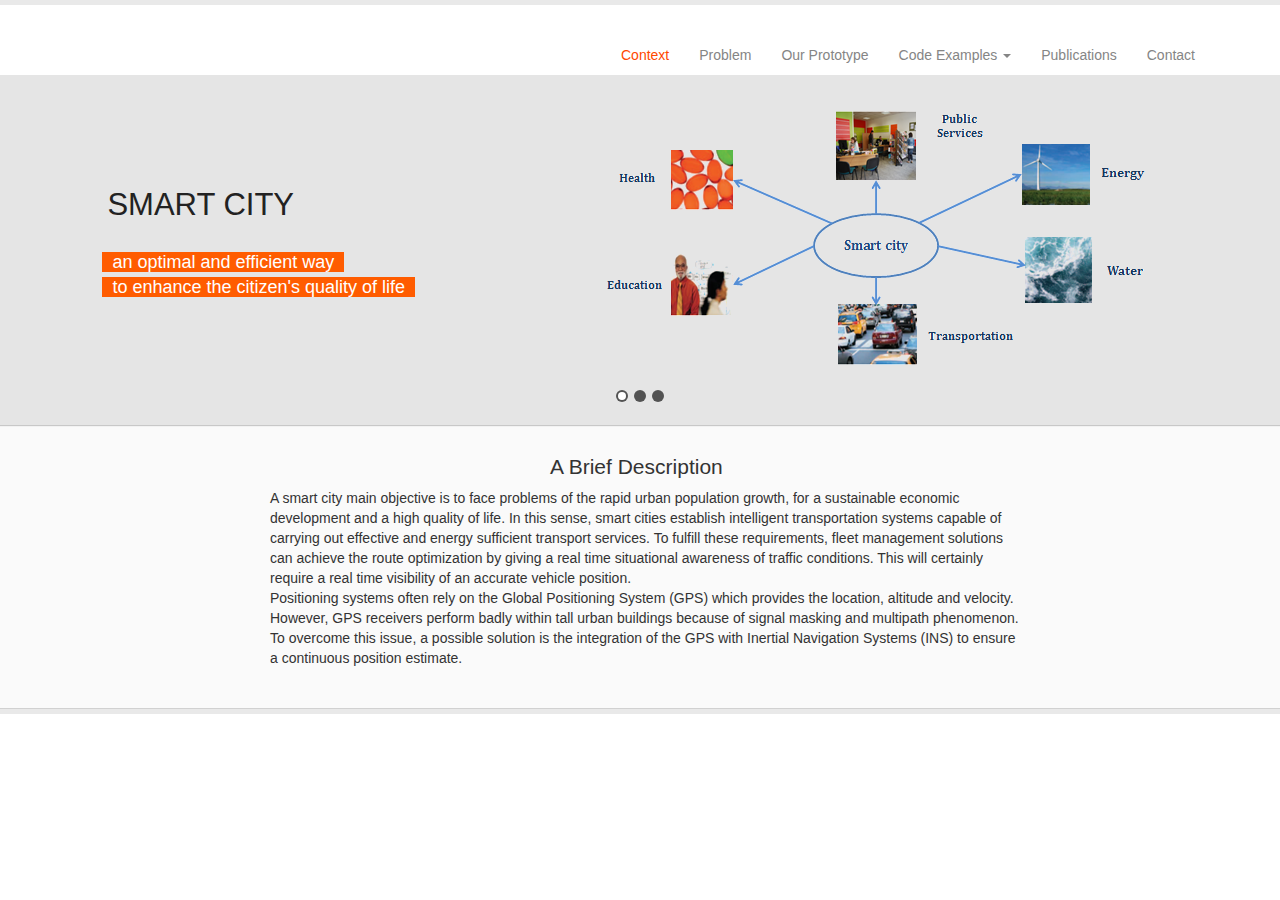
==== index.html @ 64ee73af "First release" ====
<!DOCTYPE html>
<html lang="en">
  <head>
    <meta charset="utf-8">
    <meta http-equiv="X-UA-Compatible" content="IE=edge">
    <meta name="viewport" content="width=device-width, initial-scale=1.0">
    <meta name="description" content="">
    <meta name="author" content="">
    <title>Bootstrap business-plate template </title>

    <!-- Bootstrap core CSS -->
    <link href="assets/bootstrap/css/bootstrap.min.css" rel="stylesheet">

    <!-- Just for debugging purposes. Don't actually copy this line! -->
    <!--[if lt IE 9]><script src="themes/assets/js/ie8-responsive-file-warning.js"></script><![endif]-->

    <!-- HTML5 shim and Respond.js IE8 support of HTML5 elements and media queries -->
    <!--[if lt IE 9]>
      <script src="https://oss.maxcdn.com/libs/html5shiv/3.7.0/html5shiv.js"></script>
      <script src="https://oss.maxcdn.com/libs/respond.js/1.4.2/respond.min.js"></script>
    <![endif]-->

	<!-- CSS Implementing Plugins -->
    <link rel="stylesheet" href="assets/custom/css/flexslider.css" type="text/css" media="screen">    	
    <link rel="stylesheet" href="assets/custom/css/parallax-slider.css" type="text/css">
    <link rel="stylesheet" href="assets/font-awesome-4.0.3/css/font-awesome.min.css" type="text/css">

    <!-- Custom styles for this template -->
	
    <link href="assets/custom/css/business-plate.css" rel="stylesheet">
    <link rel="shortcut icon" href="assets/custom/ico/favicon.ico">
  </head>
<!-- NAVBAR
================================================== -->
  <body>
	<div class="top">
    <!--div class="container">
        <div class="row-fluid">
            <ul class="phone-mail">
                <li><i class="fa fa-phone"></i><span>074 11 9211 00</span></li>
                <li><i class="fa fa-envelope"></i><span>developer.sba@gmail.com</span></li>
            </ul>
            <ul class="loginbar">
                <li><a href="#" class="login-btn">Help</a></li>
                <li class="devider">&nbsp;</li>
                <li><a href="#" class="login-btn">Login</a></li>
            </ul>
        </div>
    </div>
	</div-->
	
    <!-- topHeaderSection -->	
    <div class="topHeaderSection" position="absolute" top="150px">		
    <div class="header">			
		<div class="container">
        <div class="navbar-header">
          <button type="button" class="navbar-toggle" data-toggle="collapse" data-target=".navbar-collapse">
            <span class="sr-only">Toggle navigation</span>
            <span class="icon-bar"></span>
            <span class="icon-bar"></span>
            <span class="icon-bar"></span>
          </button>
          <a class="navbar-brand" href="index.html"><img src="assets/custom/img/logo.png" alt="My web solution" /></a>
        </div>
        <div class="navbar-collapse collapse">
          <ul class="nav navbar-nav">
            
          </ul>
          <ul class="nav navbar-nav navbar-right">
            <li class="active"><a href="index.html">Context</a></li>
			<li><a href="problem.html">Problem</a></li>
            <li><a href="prototype.html">Our Prototype</a></li>        
			   <li class="dropdown">
              <a href="#" class="dropdown-toggle" data-toggle="dropdown">Code Examples <b class="caret"></b></a>
              <ul class="dropdown-menu">
                <li><a href="code1.html">SVM/Grid Search</a></li>
                <li><a href="code2.html">SVM/Genetic Algorithm</a></li>
              </ul>
            </li>
			<li><a href="publication.html">Publications</a></li>
			<li><a href="contact.html">Contact</a></li>
          </ul>
        </div><!--/.nav-collapse -->
      </div>
	</div>
	</div>

    <!-- bannerSection -->
    <div class="bannerSection">
		<div class="slider-inner">
			<div id="da-slider" class="da-slider">
				<div class="da-slide">
					<h2><i>Smart City</i></h2>
					<p><i>an optimal and efficient way</i> <br> <i>to enhance the citizen's quality of life</i> <br></p>
					<div class="da-img"><img src="assets/custom/img/smart.png" alt="" /></div>
				</div>
				
				<div class="da-slide">
					<h2><i>Among major challenges is </i> <br> <i>the creation of intelligent</i> <br> <i>transportation systems</i></h2>
					<!--p><i>effective and energy sufficient</i> <br> <i>transport services</i> <br> <i>at an inexpensive cost</i></p-->
					<div class="da-img"><img src="assets/custom/img/transport.png" alt="" /></div>
				</div>
				
				
				
				<div class="da-slide">
					<h2><i>One way is to include</i> <br> <i>fleet management solutions</i></h2>
					<!--p><i>Awesome business logic</i> <br> <i>3 business success history</i></p-->
					<div class="da-img"><img src="assets/custom/img/fleet.png" alt="" /></div>
				</div>
				<nav class="da-arrows">
					<span class="da-arrows-prev"></span>
					<span class="da-arrows-next"></span>		
				</nav>
			</div><!--/da-slider-->
		</div><!--/slider-->
		<!--=== End Slider ===-->


	</div>
    <!-- highlightSection -->
    <div class="highlightSection">
		<div class="container">
			<div class="row">
			<div class="col-md-8">			
			 <h2>A Brief Description</h2>			
			<p style="position:relative; left:200px"> 
			A smart city main objective is to face problems of the rapid
             urban population growth, for a sustainable economic development and a high quality of life. In this sense, smart cities establish intelligent transportation systems capable of carrying out effective and energy
             sufficient transport services. To fulfill these requirements, fleet management solutions can achieve the route
optimization by giving a real time situational
awareness of traffic conditions. This will certainly require a real time visibility of an accurate vehicle position. <br>
Positioning systems often rely on the Global Positioning System (GPS) which provides the location, altitude and velocity. However, GPS receivers perform badly within tall urban
buildings because of signal masking
and multipath phenomenon. To overcome this issue, a possible solution is the integration of the GPS with Inertial Navigation Systems
(INS) to ensure
a continuous position estimate.
	</p>


			</div>
			<!--div class="col-md-4 align-right"> 
			<h4>Responsive Design
			At vero eos et accusamus et iusto odio dignissimos ducimus qui blanditiis </h4>
			<a class="btn btn btn-brand" href="#">read more</a>
				</p>
				<a download href="D:\sensors\Rstudio\SVM+GRID80TRAIN20TEST\Nouveau dossier\est6.txt"> Clicking on this link will force download the file</a>
			</div-->
			
			</div>
		</div>
	</div>


    
<!-- JS Global Compulsory -->			
<script type="text/javascript" src="assets/custom/js/jquery-1.8.2.min.js"></script>
<script type="text/javascript" src="assets/custom/js/modernizr.custom.js"></script>		
<script type="text/javascript" src="assets/bootstrap/js/bootstrap.min.js"></script>	
	
	<!-- JS Implementing Plugins -->           
<script type="text/javascript" src="assets/custom/js/jquery.flexslider-min.js"></script>
<script type="text/javascript" src="assets/custom/js/modernizr.js"></script>
<script type="text/javascript" src="assets/custom/js/jquery.cslider.js"></script> 
<script type="text/javascript" src="assets/custom/js/back-to-top.js"></script>
<script type="text/javascript" src="assets/custom/js/jquery.sticky.js"></script>

<!-- JS Page Level -->           
<script type="text/javascript" src="assets/custom/js/app.js"></script>
<script type="text/javascript" src="assets/custom/js/index.js"></script>


<script type="text/javascript">
    jQuery(document).ready(function() {
      	App.init();
        App.initSliders();
        Index.initParallaxSlider();
    });
</script>


	</body>
</html>
---- assets/custom/css/parallax-slider.css ----
.da-slider{
	width: 100%;
	height: 350px;
	position: relative;
	margin: 0 auto;
	overflow: hidden;
	box-shadow: 0px 1px 1px rgba(0,0,0,0.2), 0px -2px 1px #fff;
	-webkit-transition: background-position 1.4s ease-in-out 0.3s;
	-moz-transition: background-position 1.4s ease-in-out 0.3s;
	-o-transition: background-position 1.4s ease-in-out 0.3s;
	-ms-transition: background-position 1.4s ease-in-out 0.3s;
	transition: background-position 1.4s ease-in-out 0.3s;
}
.da-slide{
	position: absolute;
	width: 100%;
	height: 100%;
	bottom: 75px;
	left: 0px;
	font-family: 'BebasNeueRegular', 'Arial Narrow', Arial, sans-serif;
	text-align: left;
}
.da-slide-current{
	z-index: 10;
}
.da-slider-fb .da-slide{
	left: 100%;
}
.da-slider-fb  .da-slide.da-slide-current{
	left: 0px;
}
.da-slide h2,
.da-slide p,
.da-slide .da-link,
.da-slide .da-img{
	position: absolute;
	opacity: 0;
	left: 110%;
}
.da-slider-fb .da-slide h2,
.da-slider-fb .da-slide p,
.da-slider-fb .da-slide .da-link{
	left: 10%;
	opacity: 1;
}
.da-slider-fb .da-slide .da-img{
	left: 60%;
	opacity: 1;
}
.da-slide h2{
    font-family: 'Roboto', Arial, sans-serif;
	color: #222;
	line-height:50px;
	top: 160px;
	z-index: 10;
	padding:0;
	margin-left:-2%;
}
.da-slide h2 i {
	font-size: 31px;
	font-style:normal;
	background:url(../img/bg-heading.png) repeat;
	padding:0 5px;
	text-transform:uppercase;
    -webkit-border-radius: 3px;
    -moz-border-radius: 3px;
    border-radius: 3px;
}
.da-slide p {
    font-family: 'Roboto', Arial, sans-serif;
	font-size:18px;
	font-weight:400;
	line-height: 25px;
	width:100%;
	top: 250px;
	color: #fff;
	overflow: hidden;
	margin-left:-2%;
}
.da-slide p i {
background-color: #ff4800;
background-color: rgba(255, 92, 0, 1);
padding: 0 10px;
font-style: normal;
-webkit-border-radius: 0;
-moz-border-radius: 0;
border-radius: 0;
}
.da-slide .da-img{
	text-align: center;
	width: 50%;
	top: 80px;
	height: 328px;
	line-height: 320px;
	left: 110%; /*60%*/
	margin-left:-16%;
}
.da-slide-current .da-img{
	left: 60%;
	opacity: 1;
}

.da-slide .da-link{
	top: 320px; /*depends on p height*/
	border-radius: 3px !important;
	min-width:15%;
	color: #666;
	text-shadow:0 1px 0 #eee;
	box-shadow: 0 0 4px #bbb;
	border: 1px solid #fff;
	padding: 2px 20px;
	font-size: 25px;
	text-align: center;
	background: rgba(255,255,255,0.2);
}
.da-slide .da-link:hover{
	background: rgba(255,255,255,0.3);
	box-shadow: 0 0 5px #eee;
	text-decoration:none;
}
.da-dots{
	width: 100%;
	position: absolute;
	text-align: center;
	left: 0px;
	bottom: 15px;
	z-index: 99;
	-moz-user-select: none;
	-webkit-user-select: none;
}
.da-dots span{
	display: inline-block;
	position: relative;
	width: 12px;
	height: 12px;
	border-radius: 50% !important;
	background: url(../img/bg-text.png) repeat;
	margin: 3px;
	cursor: pointer;
}
.da-dots span.da-dots-current:after{
	content: '';
	width: 8px;
	height: 8px;
	position: absolute;
	top: 2px;
	left: 2px;
	border-radius: 50% !important;
	background:#fff;
}
.da-arrows{
	-moz-user-select: none;
	-webkit-user-select: none;
}
.da-arrows span{
	background: transparent url(../img/arrows.png) no-repeat;
	position: absolute;
	top: 50%;
	height: 50px;
	width: 49px;
	cursor: pointer;
	z-index: 2000;
	opacity: 0;
	-webkit-transition: opacity 0.4s ease-in-out 0.2s;
	-moz-transition: opacity 0.4s ease-in-out 0.2s;
	-o-transition: opacity 0.4s ease-in-out 0.2s;
	-ms-transition: opacity 0.4s ease-in-out 0.2s;
	transition: opacity 0.4s ease-in-out 0.2s;
}
.da-slider:hover .da-arrows span{
	opacity: 0.8;
}
.da-slider:hover .da-arrows span:hover{
	opacity: 1;
}
.da-arrows span:after{
	content: '';
	position: absolute;
	width: 49px;
	height: 49px;
}
.da-arrows span.da-arrows-prev{
	left: 12px;
	background-position:0 -68px;
}
.da-arrows span.da-arrows-next{
	right: 15px;
	background-position:0 1px;
}

.da-slide-current h2,
.da-slide-current p,
.da-slide-current .da-link{
	left: 10%;
	opacity: 1;
}


/* Animation classes and animations */

/* Slide in from the right*/
.da-slide-fromright h2{
	-webkit-animation: fromRightAnim1 0.6s ease-in 0.8s both;
	-moz-animation: fromRightAnim1 0.6s ease-in 0.8s both;
	-o-animation: fromRightAnim1 0.6s ease-in 0.8s both;
	-ms-animation: fromRightAnim1 0.6s ease-in 0.8s both;
	animation: fromRightAnim1 0.6s ease-in 0.8s both;
}
.da-slide-fromright p{
	-webkit-animation: fromRightAnim2 0.6s ease-in 0.8s both;
	-moz-animation: fromRightAnim2 0.6s ease-in 0.8s both;
	-o-animation: fromRightAnim2 0.6s ease-in 0.8s both;
	-ms-animation: fromRightAnim2 0.6s ease-in 0.8s both;
	animation: fromRightAnim2 0.6s ease-in 0.8s both;
}
.da-slide-fromright .da-link{
	-webkit-animation: fromRightAnim3 0.4s ease-in 1.2s both;
	-moz-animation: fromRightAnim3 0.4s ease-in 1.2s both;
	-o-animation: fromRightAnim3 0.4s ease-in 1.2s both;
	-ms-animation: fromRightAnim3 0.4s ease-in 1.2s both;
	animation: fromRightAnim3 0.4s ease-in 1.2s both;
}
.da-slide-fromright .da-img{
	-webkit-animation: fromRightAnim4 0.6s ease-in 0.8s both;
	-moz-animation: fromRightAnim4 0.6s ease-in 0.8s both;
	-o-animation: fromRightAnim4 0.6s ease-in 0.8s both;
	-ms-animation: fromRightAnim4 0.6s ease-in 0.8s both;
	animation: fromRightAnim4 0.6s ease-in 0.8s both;
}
@-webkit-keyframes fromRightAnim1{
	0%{ left: 110%; opacity: 0; }
	100%{ left: 10%; opacity: 1; }
}
@-webkit-keyframes fromRightAnim2{
	0%{ left: 110%; opacity: 0; }
	100%{ left: 10%; opacity: 1; }
}
@-webkit-keyframes fromRightAnim3{
	0%{ left: 110%; opacity: 0; }
	1%{ left: 10%; opacity: 0; }
	100%{ left: 10%; opacity: 1; }
}
@-webkit-keyframes fromRightAnim4{
	0%{ left: 110%; opacity: 0; }
	100%{ left: 60%; opacity: 1; }
}

@-moz-keyframes fromRightAnim1{
	0%{ left: 110%; opacity: 0; }
	100%{ left: 10%; opacity: 1; }
}
@-moz-keyframes fromRightAnim2{
	0%{ left: 110%; opacity: 0; }
	100%{ left: 10%; opacity: 1; }
}
@-moz-keyframes fromRightAnim3{
	0%{ left: 110%; opacity: 0; }
	1%{ left: 10%; opacity: 0; }
	100%{ left: 10%; opacity: 1; }
}
@-moz-keyframes fromRightAnim4{
	0%{ left: 110%; opacity: 0; }
	100%{ left: 60%; opacity: 1; }
}

@-o-keyframes fromRightAnim1{
	0%{ left: 110%; opacity: 0; }
	100%{ left: 10%; opacity: 1; }
}
@-o-keyframes fromRightAnim2{
	0%{ left: 110%; opacity: 0; }
	100%{ left: 10%; opacity: 1; }
}
@-o-keyframes fromRightAnim3{
	0%{ left: 110%; opacity: 0; }
	1%{ left: 10%; opacity: 0; }
	100%{ left: 10%; opacity: 1; }
}
@-o-keyframes fromRightAnim4{
	0%{ left: 110%; opacity: 0; }
	100%{ left: 60%; opacity: 1; }
}

@-ms-keyframes fromRightAnim1{
	0%{ left: 110%; opacity: 0; }
	100%{ left: 10%; opacity: 1; }
}
@-ms-keyframes fromRightAnim2{
	0%{ left: 110%; opacity: 0; }
	100%{ left: 10%; opacity: 1; }
}
@-ms-keyframes fromRightAnim3{
	0%{ left: 110%; opacity: 0; }
	1%{ left: 10%; opacity: 0; }
	100%{ left: 10%; opacity: 1; }
}
@-ms-keyframes fromRightAnim4{
	0%{ left: 110%; opacity: 0; }
	100%{ left: 60%; opacity: 1; }
}

@keyframes fromRightAnim1{
	0%{ left: 110%; opacity: 0; }
	100%{ left: 10%; opacity: 1; }
}
@keyframes fromRightAnim2{
	0%{ left: 110%; opacity: 0; }
	100%{ left: 10%; opacity: 1; }
}
@keyframes fromRightAnim3{
	0%{ left: 110%; opacity: 0; }
	1%{ left: 10%; opacity: 0; }
	100%{ left: 10%; opacity: 1; }
}
@keyframes fromRightAnim4{
	0%{ left: 110%; opacity: 0; }
	100%{ left: 60%; opacity: 1; }
}
/* Slide in from the left*/
.da-slide-fromleft h2{
	-webkit-animation: fromLeftAnim1 0.6s ease-in 0.6s both;
	-moz-animation: fromLeftAnim1 0.6s ease-in 0.6s both;
	-o-animation: fromLeftAnim1 0.6s ease-in 0.6s both;
	-ms-animation: fromLeftAnim1 0.6s ease-in 0.6s both;
	animation: fromLeftAnim1 0.6s ease-in 0.6s both;
}
.da-slide-fromleft p{
	-webkit-animation: fromLeftAnim2 0.6s ease-in 0.6s both;
	-moz-animation: fromLeftAnim2 0.6s ease-in 0.6s both;
	-o-animation: fromLeftAnim2 0.6s ease-in 0.6s both;
	-ms-animation: fromLeftAnim2 0.6s ease-in 0.6s both;
	animation: fromLeftAnim2 0.6s ease-in 0.6s both;
}
.da-slide-fromleft .da-link{
	-webkit-animation: fromLeftAnim3 0.4s ease-in 1.2s both;
	-moz-animation: fromLeftAnim3 0.4s ease-in 1.2s both;
	-o-animation: fromLeftAnim3 0.4s ease-in 1.2s both;
	-ms-animation: fromLeftAnim3 0.4s ease-in 1.2s both;
	animation: fromLeftAnim3 0.4s ease-in 1.2s both;
}
.da-slide-fromleft .da-img{
	-webkit-animation: fromLeftAnim4 0.6s ease-in 0.6s both;
	-moz-animation: fromLeftAnim4 0.6s ease-in 0.6s both;
	-o-animation: fromLeftAnim4 0.6s ease-in 0.6s both;
	-ms-animation: fromLeftAnim4 0.6s ease-in 0.6s both;
	animation: fromLeftAnim4 0.6s ease-in 0.6s both;
}
@-webkit-keyframes fromLeftAnim1{
	0%{ left: -110%; opacity: 0; }
	100%{ left: 10%; opacity: 1; }
}
@-webkit-keyframes fromLeftAnim2{
	0%{ left: -110%; opacity: 0; }
	100%{ left: 10%; opacity: 1; }
}
@-webkit-keyframes fromLeftAnim3{
	0%{ left: -110%; opacity: 0; }
	1%{ left: 10%; opacity: 0; }
	100%{ left: 10%; opacity: 1; }
}
@-webkit-keyframes fromLeftAnim4{
	0%{ left: -110%; opacity: 0; }
	100%{ left: 60%; opacity: 1; }
}

@-moz-keyframes fromLeftAnim1{
	0%{ left: -110%; opacity: 0; }
	100%{ left: 10%; opacity: 1; }
}
@-moz-keyframes fromLeftAnim2{
	0%{ left: -110%; opacity: 0; }
	100%{ left: 10%; opacity: 1; }
}
@-moz-keyframes fromLeftAnim3{
	0%{ left: -110%; opacity: 0; }
	1%{ left: 10%; opacity: 0; }
	100%{ left: 10%; opacity: 1; }
}
@-moz-keyframes fromLeftAnim4{
	0%{ left: -110%; opacity: 0; }
	100%{ left: 60%; opacity: 1; }
}

@-o-keyframes fromLeftAnim1{
	0%{ left: -110%; opacity: 0; }
	100%{ left: 10%; opacity: 1; }
}
@-o-keyframes fromLeftAnim2{
	0%{ left: -110%; opacity: 0; }
	100%{ left: 10%; opacity: 1; }
}
@-o-keyframes fromLeftAnim3{
	0%{ left: -110%; opacity: 0; }
	1%{ left: 10%; opacity: 0; }
	100%{ left: 10%; opacity: 1; }
}
@-o-keyframes fromLeftAnim4{
	0%{ left: -110%; opacity: 0; }
	100%{ left: 60%; opacity: 1; }
}

@-ms-keyframes fromLeftAnim1{
	0%{ left: -110%; opacity: 0; }
	100%{ left: 10%; opacity: 1; }
}
@-ms-keyframes fromLeftAnim2{
	0%{ left: -110%; opacity: 0; }
	100%{ left: 10%; opacity: 1; }
}
@-ms-keyframes fromLeftAnim3{
	0%{ left: -110%; opacity: 0; }
	1%{ left: 10%; opacity: 0; }
	100%{ left: 10%; opacity: 1; }
}
@-ms-keyframes fromLeftAnim4{
	0%{ left: -110%; opacity: 0; }
	100%{ left: 60%; opacity: 1; }
}

@keyframes fromLeftAnim1{
	0%{ left: -110%; opacity: 0; }
	100%{ left: 10%; opacity: 1; }
}
@keyframes fromLeftAnim2{
	0%{ left: -110%; opacity: 0; }
	100%{ left: 10%; opacity: 1; }
}
@keyframes fromLeftAnim3{
	0%{ left: -110%; opacity: 0; }
	1%{ left: 10%; opacity: 0; }
	100%{ left: 10%; opacity: 1; }
}
@keyframes fromLeftAnim4{
	0%{ left: -110%; opacity: 0; }
	100%{ left: 60%; opacity: 1; }
}
/* Slide out to the right */
.da-slide-toright h2{
	-webkit-animation: toRightAnim1 0.6s ease-in 0.6s both;
	-moz-animation: toRightAnim1 0.6s ease-in 0.6s both;
	-o-animation: toRightAnim1 0.6s ease-in 0.6s both;
	-ms-animation: toRightAnim1 0.6s ease-in 0.6s both;
	animation: toRightAnim1 0.6s ease-in 0.6s both;
}
.da-slide-toright p{
	-webkit-animation: toRightAnim2 0.6s ease-in 0.3s both;
	-moz-animation: toRightAnim2 0.6s ease-in 0.3s both;
	-o-animation: toRightAnim2 0.6s ease-in 0.3s both;
	-ms-animation: toRightAnim2 0.6s ease-in 0.3s both;
	animation: toRightAnim2 0.6s ease-in 0.3s both;
}
.da-slide-toright .da-link{
	-webkit-animation: toRightAnim3 0.4s ease-in both;
	-moz-animation: toRightAnim3 0.4s ease-in both;
	-o-animation: toRightAnim3 0.4s ease-in both;
	-ms-animation: toRightAnim3 0.4s ease-in both;
	animation: toRightAnim3 0.4s ease-in both;
}
.da-slide-toright .da-img{
	-webkit-animation: toRightAnim4 0.6s ease-in both;
	-moz-animation: toRightAnim4 0.6s ease-in both;
	-o-animation: toRightAnim4 0.6s ease-in both;
	-ms-animation: toRightAnim4 0.6s ease-in both;
	animation: toRightAnim4 0.6s ease-in both;
}
@-webkit-keyframes toRightAnim1{
	0%{ left: 10%;  opacity: 1; }
	100%{ left: 100%; opacity: 0; }
}
@-webkit-keyframes toRightAnim2{
	0%{ left: 10%;  opacity: 1; }
	100%{ left: 100%; opacity: 0; }
}
@-webkit-keyframes toRightAnim3{
	0%{ left: 10%;  opacity: 1; }
	99%{ left: 10%; opacity: 0; }
	100%{ left: 100%; opacity: 0; }
}
@-webkit-keyframes toRightAnim4{
	0%{ left: 60%;  opacity: 1; }
	30%{ left: 55%;  opacity: 1; }
	100%{ left: 100%; opacity: 0; }
}

@-moz-keyframes toRightAnim1{
	0%{ left: 10%;  opacity: 1; }
	100%{ left: 100%; opacity: 0; }
}
@-moz-keyframes toRightAnim2{
	0%{ left: 10%;  opacity: 1; }
	100%{ left: 100%; opacity: 0; }
}
@-moz-keyframes toRightAnim3{
	0%{ left: 10%;  opacity: 1; }
	99%{ left: 10%; opacity: 0; }
	100%{ left: 100%; opacity: 0; }
}
@-moz-keyframes toRightAnim4{
	0%{ left: 60%;  opacity: 1; }
	30%{ left: 55%;  opacity: 1; }
	100%{ left: 100%; opacity: 0; }
}

@-o-keyframes toRightAnim1{
	0%{ left: 10%;  opacity: 1; }
	100%{ left: 100%; opacity: 0; }
}
@-o-keyframes toRightAnim2{
	0%{ left: 10%;  opacity: 1; }
	100%{ left: 100%; opacity: 0; }
}
@-o-keyframes toRightAnim3{
	0%{ left: 10%;  opacity: 1; }
	99%{ left: 10%; opacity: 0; }
	100%{ left: 100%; opacity: 0; }
}
@-o-keyframes toRightAnim4{
	0%{ left: 60%;  opacity: 1; }
	30%{ left: 55%;  opacity: 1; }
	100%{ left: 100%; opacity: 0; }
}

@-ms-keyframes toRightAnim1{
	0%{ left: 10%;  opacity: 1; }
	100%{ left: 100%; opacity: 0; }
}
@-ms-keyframes toRightAnim2{
	0%{ left: 10%;  opacity: 1; }
	100%{ left: 100%; opacity: 0; }
}
@-ms-keyframes toRightAnim3{
	0%{ left: 10%;  opacity: 1; }
	99%{ left: 10%; opacity: 0; }
	100%{ left: 100%; opacity: 0; }
}
@-ms-keyframes toRightAnim4{
	0%{ left: 60%;  opacity: 1; }
	30%{ left: 55%;  opacity: 1; }
	100%{ left: 100%; opacity: 0; }
}

@keyframes toRightAnim1{
	0%{ left: 10%;  opacity: 1; }
	100%{ left: 100%; opacity: 0; }
}
@keyframes toRightAnim2{
	0%{ left: 10%;  opacity: 1; }
	100%{ left: 100%; opacity: 0; }
}
@keyframes toRightAnim3{
	0%{ left: 10%;  opacity: 1; }
	99%{ left: 10%; opacity: 0; }
	100%{ left: 100%; opacity: 0; }
}
@keyframes toRightAnim4{
	0%{ left: 60%;  opacity: 1; }
	30%{ left: 55%;  opacity: 1; }
	100%{ left: 100%; opacity: 0; }
}
/* Slide out to the left*/
.da-slide-toleft h2{
	-webkit-animation: toLeftAnim1 0.6s ease-in both;
	-moz-animation: toLeftAnim1 0.6s ease-in both;
	-o-animation: toLeftAnim1 0.6s ease-in both;
	-ms-animation: toLeftAnim1 0.6s ease-in both;
	animation: toLeftAnim1 0.6s ease-in both;
}
.da-slide-toleft p{
	-webkit-animation: toLeftAnim2 0.6s ease-in 0.3s both;
	-moz-animation: toLeftAnim2 0.6s ease-in 0.3s both;
	-o-animation: toLeftAnim2 0.6s ease-in 0.3s both;
	-ms-animation: toLeftAnim2 0.6s ease-in 0.3s both;
	animation: toLeftAnim2 0.6s ease-in 0.3s both;
}
.da-slide-toleft .da-link{
	-webkit-animation: toLeftAnim3 0.4s ease-in both;
	-moz-animation: toLeftAnim3 0.4s ease-in both;
	-o-animation: toLeftAnim3 0.4s ease-in both;
	-ms-animation: toLeftAnim3 0.4s ease-in both;
	animation: toLeftAnim3 0.4s ease-in both;
}
.da-slide-toleft .da-img{
	-webkit-animation: toLeftAnim4 0.6s ease-in 0.6s both;
	-moz-animation: toLeftAnim4 0.6s ease-in 0.6s both;
	-o-animation: toLeftAnim4 0.6s ease-in 0.6s both;
	-ms-animation: toLeftAnim4 0.6s ease-in 0.6s both;
	animation: toLeftAnim4 0.6s ease-in 0.6s both;
}
@-webkit-keyframes toLeftAnim1{
	0%{ left: 10%;  opacity: 1; }
	30%{ left: 15%;  opacity: 1; }
	100%{ left: -50%; opacity: 0; }
}
@-webkit-keyframes toLeftAnim2{
	0%{ left: 10%;  opacity: 1; }
	30%{ left: 15%;  opacity: 1; }
	100%{ left: -50%; opacity: 0; }
}
@-webkit-keyframes toLeftAnim3{
	0%{ left: 10%;  opacity: 1; }
	99%{ left: 10%; opacity: 0; }
	100%{ left: -50%; opacity: 0; }
}
@-webkit-keyframes toLeftAnim4{
	0%{ left: 60%;  opacity: 1; }
	40%{ left: 70%;  opacity: 1; }
	90%{ left: 0%;  opacity: 0; }
	100%{ left: -50%; opacity: 0; }
}

@-moz-keyframes toLeftAnim1{
	0%{ left: 10%;  opacity: 1; }
	30%{ left: 15%;  opacity: 1; }
	100%{ left: -50%; opacity: 0; }
}
@-moz-keyframes toLeftAnim2{
	0%{ left: 10%;  opacity: 1; }
	30%{ left: 15%;  opacity: 1; }
	100%{ left: -50%; opacity: 0; }
}
@-moz-keyframes toLeftAnim3{
	0%{ left: 10%;  opacity: 1; }
	99%{ left: 10%; opacity: 0; }
	100%{ left: -50%; opacity: 0; }
}
@-moz-keyframes toLeftAnim4{
	0%{ left: 60%;  opacity: 1; }
	40%{ left: 70%;  opacity: 1; }
	90%{ left: 0%;  opacity: 0; }
	100%{ left: -50%; opacity: 0; }
}

@-o-keyframes toLeftAnim1{
	0%{ left: 10%;  opacity: 1; }
	30%{ left: 15%;  opacity: 1; }
	100%{ left: -50%; opacity: 0; }
}
@-o-keyframes toLeftAnim2{
	0%{ left: 10%;  opacity: 1; }
	30%{ left: 15%;  opacity: 1; }
	100%{ left: -50%; opacity: 0; }
}
@-o-keyframes toLeftAnim3{
	0%{ left: 10%;  opacity: 1; }
	99%{ left: 10%; opacity: 0; }
	100%{ left: -50%; opacity: 0; }
}
@-o-keyframes toLeftAnim4{
	0%{ left: 60%;  opacity: 1; }
	40%{ left: 70%;  opacity: 1; }
	90%{ left: 0%;  opacity: 0; }
	100%{ left: -50%; opacity: 0; }
}

@-ms-keyframes toLeftAnim1{
	0%{ left: 10%;  opacity: 1; }
	30%{ left: 15%;  opacity: 1; }
	100%{ left: -50%; opacity: 0; }
}
@-ms-keyframes toLeftAnim2{
	0%{ left: 10%;  opacity: 1; }
	30%{ left: 15%;  opacity: 1; }
	100%{ left: -50%; opacity: 0; }
}
@-ms-keyframes toLeftAnim3{
	0%{ left: 10%;  opacity: 1; }
	99%{ left: 10%; opacity: 0; }
	100%{ left: -50%; opacity: 0; }
}
@-ms-keyframes toLeftAnim4{
	0%{ left: 60%;  opacity: 1; }
	40%{ left: 70%;  opacity: 1; }
	90%{ left: 0%;  opacity: 0; }
	100%{ left: -50%; opacity: 0; }
}

@keyframes toLeftAnim1{
	0%{ left: 10%;  opacity: 1; }
	30%{ left: 15%;  opacity: 1; }
	100%{ left: -50%; opacity: 0; }
}
@keyframes toLeftAnim2{
	0%{ left: 10%;  opacity: 1; }
	30%{ left: 15%;  opacity: 1; }
	100%{ left: -50%; opacity: 0; }
}
@keyframes toLeftAnim3{
	0%{ left: 10%;  opacity: 1; }
	99%{ left: 10%; opacity: 0; }
	100%{ left: -50%; opacity: 0; }
}
@keyframes toLeftAnim4{
	0%{ left: 60%;  opacity: 1; }
	40%{ left: 70%;  opacity: 1; }
	90%{ left: 0%;  opacity: 0; }
	100%{ left: -50%; opacity: 0; }
}

/*Higher Resolutions*/
@media (min-width: 1440px) {
	.da-slide h2,
	.da-slide p {
		margin-left:3%;
	}
	.da-slide .da-img{
		margin-left:-18%;
	}
}

@media (min-width: 1680px) {
	.da-slide h2,
	.da-slide p  {
		margin-left:7%;
	}
	.da-slide .da-img{
		margin-left:-20%;
	}
}

@media (min-width: 1920px) {
	.da-slide h2,
	.da-slide p  {
		margin-left:12%;
	}
	.da-slide .da-img{
		margin-left:-22%;
	}
}
---- assets/custom/css/business-plate.css ----
body{color:#858585}
a, a:hover, a:active{color: #ff4800;}
img{max-width:100%}
.cntr{text-align:center;}
.ourServices {padding:40px 0}
.ourServices img{max-width:140px}
.title{ border-bottom:1px solid #eee; padding-bottom:4px; margin-bottom:20px;}
.topHeaderSection{background:#fff; padding:0}

  .header {
z-index: 999;
position: relative;
padding: 0;
}
.is-sticky {
width: 100%;
background-color: #ffffff;
background-color: rgba(255, 255, 255, 0.95);
}



/* --------------------------- */
/* --------------------------- */
/*Top Bar (login, search etc.)
------------------------------------*/
.top {
    padding-top: 5px;
    padding-bottom: 5px;
    background-color: #E9E9E9;
	z-index:9999;
}
.top .container {
    padding:0 15px;

}

.phone-mail {
    margin:0 20px 0 0;
    padding:0;
    z-index:9999;
    list-style:none;
    position:relative;
    float: left;
}
.phone-mail li {
    display:inline;
    list-style:none;
    padding-bottom:15px;
    margin-right: 5px;
}
.phone-mail i {
    font-size:11px;
    margin-top:3px;
    margin-right: 3px;
    color:#999;
}
.phone-mail li span {
    color:#7c8082;
    font-size:11px;
    font-family: 'Roboto', sans-serif;
}

.loginbar {
	margin:0;
	padding:0;
	z-index:9999;
	list-style:none;
	position:relative;
    float: right;
}

@media (max-width: 480px) {
    .loginbar {
        float: left;
    }
}

.loginbar li {
	display:inline;
	list-style:none;
}

.loginbar li a,
.loginbar li a:hover {
	color:#7c8082;
	font-size:11px;
    font-family: 'Roboto', sans-serif;
}

.loginbar li.devider { 
	top:-1px;
	padding:0;
	font-size:8px;
	position:relative;
	margin:0 6px 0 2px;
	font-family:Tahoma;
	border-right:solid 1px #bbb;
}

.loginbar i {
	color:#999;
	font-size:18px;
	margin-top:3px;
	cursor:pointer;
}

/*Lenguages*/
.loginbar li ul { 
	top:18px;
	margin:0;
	left:-6px;
	display:none; 
	padding-top:4px;
	position:absolute; 
	border-radius:3px;
	padding-bottom:4px;
	background:#f0f0f0;
}

.loginbar li:hover ul { 
	display:block; 
}

.loginbar li ul li { 
	padding-bottom:0;
	display:list-item;
	position:relative;
	margin-bottom:1px;
}

.loginbar li ul li a { 
	color:#555;
	display:block;
	min-width:85px; 
	font-size:10px;
	padding:2px 12px;
	background:#f0f0f0;
	text-decoration:none;
}

.loginbar li ul li a:hover, 
.loginbar li ul li.active a {
	opacity:1 !important;
	color:#555 !important;
	font-size:10px !important;
	text-shadow:none !important;
	background:#fafafa !important;
}

.loginbar li ul li.active i {
	top:2px;
	right:-5px;
	font-size:14px;
	cursor:default;
	position:absolute;
	text-shadow:0 1px 0 #e9e9e9;
}

.loginbar i.icon-globe {
	color:#bbb;
	font-size:13px;
	margin:3px 3px 0 0;
}

.loginbar li i.icon-sort-up {
	top:21px; 
	left:-1px;
	color:#eee;
	display:none;
	font-size:14px;
	cursor:default;
	position:absolute;
}

.loginbar li:hover i.icon-sort-up {
	display:block;
}

.loginbar li:hover i.icon-ok {
	top:-2px;
	color:#aaa;
}
/* --------------------------- */
/* --------------------------- */
.bannerSection{background:#e5e5e5; padding:0; margin:0}
.highlightSection{color:#333; background:#fafafa; padding:30px 0; border-bottom: 1px solid #D1D1D1}
.highlightSection h2{padding-top:0; margin-top:0;font-size:21px; position:relative;left:480px}
.highlightSection h4{padding-top:0; margin-top:0; line-height:1.6em; font-size:18px}
.bodySection{background:#fff; padding:18px 0}
.align-right{text-align:right}

.testimonails{background:#f7f7f7; padding:14px; margin:28px 0 44px }
.projectList{}
.projectList img{padding:4px; border:1px solid #eee; background:#f5f5f5;}


.projectImg{max-width:140px}
.clientSection{background:#fafafa; padding:18px 0; margin-bottom:20px; padding:18px }
.footerTopSection{background:#f7f7f7; padding:18px 0; border-top: 1px solid #e7e7e7}
.footerBottomSection{background:#e5e5e5; padding:18px 0; color:#fff; bottom:20px}

#topcontrol:hover {color: #a2c753;}
#topcontrol, #topcontrol:hover {
-webkit-transition: all 0.3s ease-out;
-moz-transition: all 0.3s ease-out;
-ms-transition: all 0.3s ease-out;
-o-transition: all 0.3s ease-out;
transition: all 0.3s ease-out;
}
.blockquote {border-left: 5px solid #FF792D;}
/* Toggle menu */
.navbar-collapse {background: #fff;z-index: 9999;}
.navbar-toggle {border-radius: 0;outline:0}
.navbar-toggle span {border-color: #ff0000;background: red;}
.nav>li>a:hover, .nav>li>a:focus {text-decoration: none;background-color: #fff;}
.nav .open>a, .nav .open>a:hover, .nav .open>a:focus {background-color: #fff; border-color: #428bca;}
.navbar-nav>li>a {padding-top: 6px;padding-bottom: 8px;color: #858585;}
.navbar-nav>li.active>a, .navbar-nav>li>a:hover {color: #ff4800}

.navbar-nav.navbar-right:last-child {margin-right: -15px;margin-top: 34px; margin-bottom: -18px;}
.btn-brand{background-color: #ff4800; border-color: #ff4800;color:#fff}
.btn-brand:hover, .btn-brand:focus, .btn-brand:active, .btn-brand.active, .open .dropdown-toggle.btn-brand {color: #fff; background-color: #F07341; border-color: #F07341;}

.serviceBlock{ padding:38px 0; margin:18px 0}

.services {padding:38px 0; margin:18px 0}
.serviceBlock i {
float: left;
padding: 14px;
color: #00B8FF;
font-size: 6em;
text-align: center;
-webkit-transition: all 0.3s ease-in-out;
-moz-transition: all 0.3s ease-in-out;
-o-transition: all 0.3s ease-in-out;
transition: all 0.3s ease-in-out;
}
blockquote {
border-left: 5px solid #ff4800;
}



/* Media Query */

/* Small devices (tablets, 768px and up) */
@media (max-width: 480px) {
.topHeaderSection {padding: 0;}
.da-slide .da-img{display:none}
.da-slide h2 {top: 18px;}
.da-slide p {top: 255px;}
.navbar-nav.navbar-right:last-child {margin-top: 0px;margin-bottom: 0px;}
.navbar-toggle {margin-top: 21px;}
 }

/* Medium devices (desktops, 992px and up) */
@media (min-width: 992px) {  }

/* Large devices (large desktops, 1200px and up) */
@media (min-width: 1200px) {  }
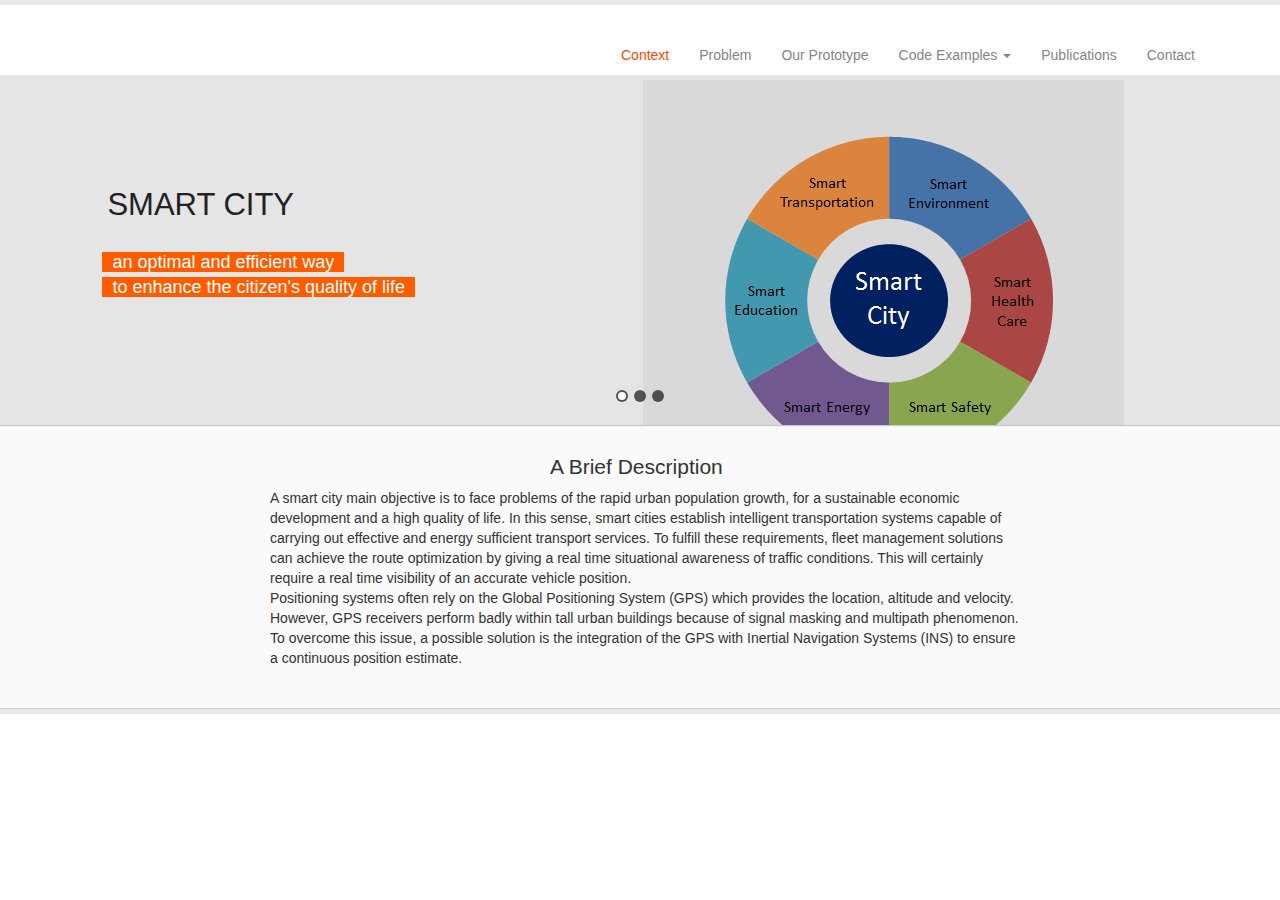
==== commit a48813dd: "Update index.html" ====
--- a/index.html
+++ b/index.html
@@ -98,7 +98,7 @@
 				<div class="da-slide">
 					<h2><i>Among major challenges is </i> <br> <i>the creation of intelligent</i> <br> <i>transportation systems</i></h2>
 					<!--p><i>effective and energy sufficient</i> <br> <i>transport services</i> <br> <i>at an inexpensive cost</i></p-->
-					<div class="da-img"><img src="assets/custom/img/transport.png" alt="" /></div>
+					<div class="da-img"><img src="assets/custom/img/transport.PNG" alt="" /></div>
 				</div>
 				
 				
@@ -106,7 +106,7 @@
 				<div class="da-slide">
 					<h2><i>One way is to include</i> <br> <i>fleet management solutions</i></h2>
 					<!--p><i>Awesome business logic</i> <br> <i>3 business success history</i></p-->
-					<div class="da-img"><img src="assets/custom/img/fleet.png" alt="" /></div>
+					<div class="da-img"><img src="assets/custom/img/fleet.PNG" alt="" /></div>
 				</div>
 				<nav class="da-arrows">
 					<span class="da-arrows-prev"></span>
@@ -180,4 +180,4 @@
 
 
 	</body>
-</html>+</html>
